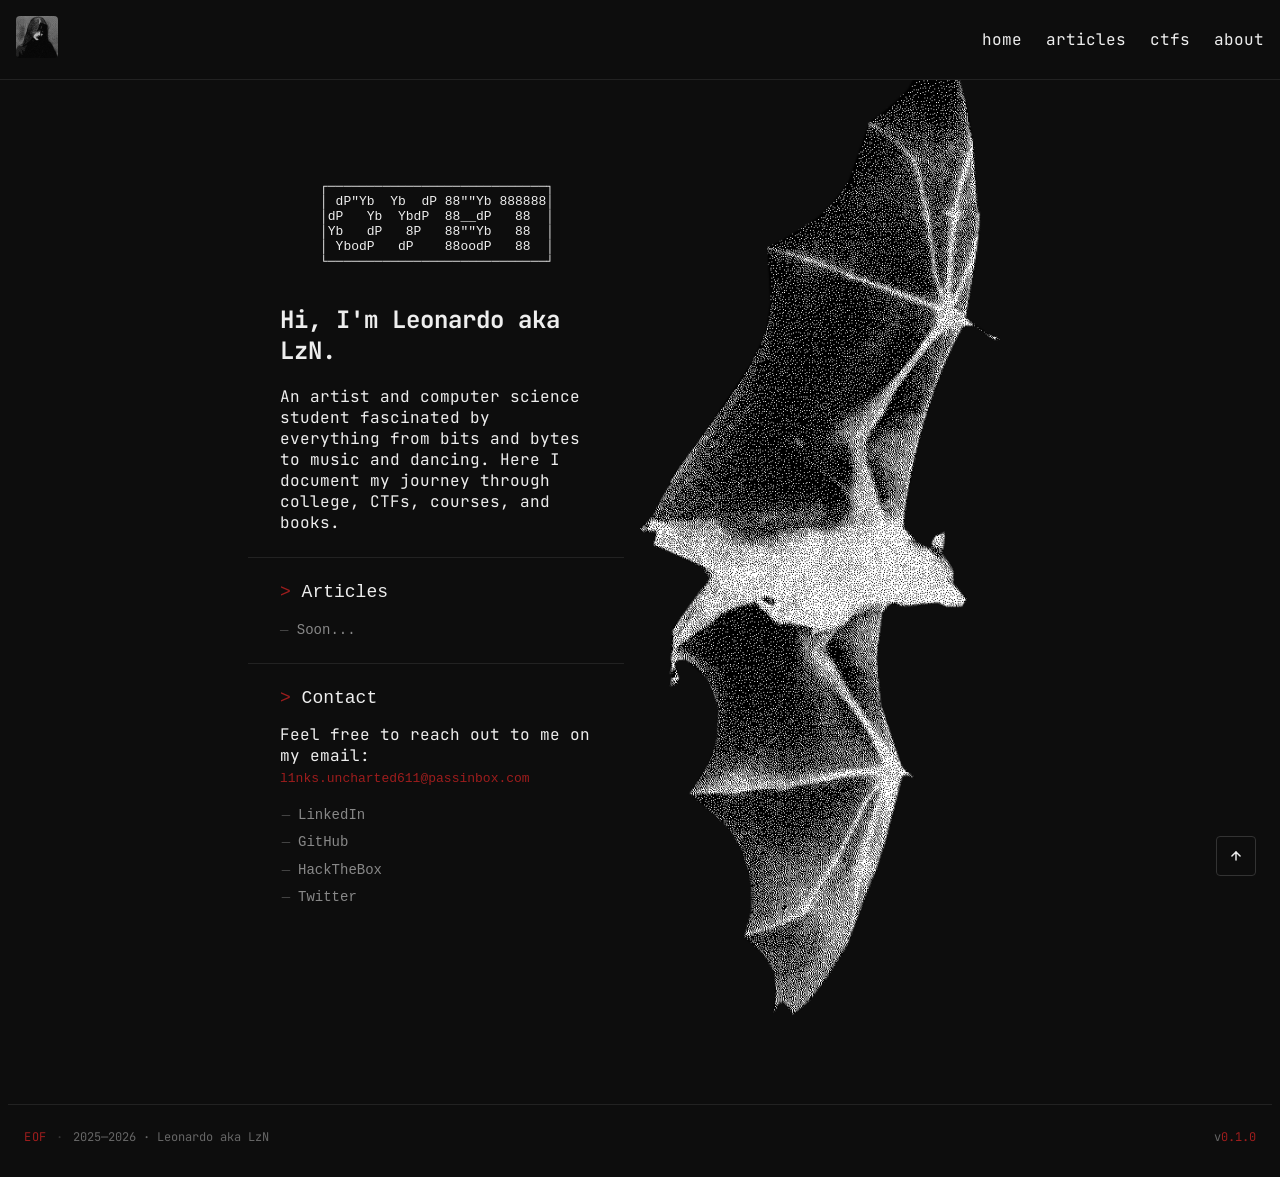
==== index.html @ 49e012ef "rename home to index" ====
<!DOCTYPE html>
<html lang="pt-BR">

<head>
    <meta charset="UTF-8">
    <meta name="viewport" content="width=device-width, initial-scale=1.0">

    <title>Cave</title>

    <meta property="og:title" content="home">
    <meta property="og:type" content="website">
    <meta property="og:url" content="https://int16t.github.io/">
    <meta property="og:image" content="assets/img/logo.jpg">
    <link rel="stylesheet" href="style.css">
    <link rel="preconnect" href="https://fonts.googleapis.com">
    <link rel="preconnect" href="https://fonts.gstatic.com" crossorigin>
    <link href="https://fonts.googleapis.com/css2?family=JetBrains+Mono:wght@400;500;700&display=swap" rel="stylesheet">
    <link rel="icon" type="image/jpeg" href="assets/img/bat.gif">
</head>

<body>
    <header class="header">
        <nav class="nb">
            <a class="nb-logo" href="#">
                <img src="assets/img/logo.jpg" alt="logo">
            </a>
            <ul class="nb-links">
                <li><a href="#">home</a></li>
                <li><a href="#">articles</a></li>
                <li><a href="#">ctfs</a></li>
                <li><a href="#">about</a></li>
            </ul>
        </nav>
    </header>

    <main>
        <section class="hero">
            <div class="hero-text">
                <pre>
                <code>
┌────────────────────────────┐
│ dP"Yb  Yb  dP 88""Yb 888888│
│dP   Yb  YbdP  88__dP   88  │
│Yb   dP   8P   88""Yb   88  │
│ YbodP   dP    88oodP   88  │
└────────────────────────────┘</code>
            </pre>
                <h1>Hi, I'm Leonardo aka LzN.</h1>
                <p>An artist and computer science student fascinated by everything
                    from bits and bytes to music and dancing.
                    Here I document my journey through college, CTFs, courses, and books.</p>
                <hr class="divider">
                <div>
                    <h2 tabindex="-1">Articles</h2>
                    <ul>
                        <li><a href="articles/etc.html">Soon...</a></li>
                    </ul>
                </div>
                <hr class="divider">
                <div>
                    <h2 tabindex="-1">Contact</h2>
                    <p>Feel free to reach out to me on my email:
                        <a href="mailto:l1nks.uncharted611@passinbox.com"
                            class="email">l1nks.uncharted611@passinbox.com</a>
                    </p>
                    <ul class="social-links">
                        <li><a href="https://www.linkedin.com/in/int16t/" target="_blank"
                                rel="noopener noreferrer">LinkedIn</a></li>
                        <li><a href="https://github.com/int16t" target="_blank" rel="noopener noreferrer">GitHub</a>
                        </li>
                        <li><a href="https://profile.hackthebox.com/profile/019dcfc9-ed3f-72fd-ae92-4042aeccd9fb"
                                target="_blank" rel="noopener noreferrer">HackTheBox</a></li>
                        <li><a href="https://x.com/qword_ptr" target="_blank" rel="noopener noreferrer">Twitter</a></li>
                    </ul>
                </div>
            </div>

            <div class="hero-photo">
                <img src="assets/img/canvas.png" alt="Leonardo">
            </div>
        </section>

    </main>


    <button id="backToTop" class="back-to-top" aria-label="Back to top">
        <svg width="14" height="14" viewBox="0 0 24 24" fill="none" stroke="currentColor" stroke-width="2.5"
            stroke-linecap="round" stroke-linejoin="round">
            <line x1="12" y1="19" x2="12" y2="5" />
            <polyline points="5 12 12 5 19 12" />
        </svg>
    </button>

    <script src="script.js" defer></script>
</body>

<footer class="footer">
    <div class="footer-left">
        <span class="eof">EOF</span>
        <span class="sep">·</span>
        <span>2025—2026 · Leonardo aka LzN</span>
    </div>
    <div class="footer-right">
        <span>v</span><span class="version">0.1.0</span>
    </div>
</footer>

</html>
---- style.css ----
.nb {
  display: flex;
  align-items: center;
  padding: 1rem 0;
  margin: 0 auto;
  border-bottom: 1px solid #222;
  font-family: 'JetBrains Mono', monospace;
  position: fixed;
  top: 0;
  left: 0;
  width: 100%;
  background-color: #0d0d0d;
  z-index: 100;
}

.nb-logo img {
  width: 42px;
  height: 42px;
  border-radius: 4px;
  margin-left: 1rem;
  transition: filter 0.2s ease;
}

.nb-logo img:hover {
  animation: shake 0.3s ease;
  filter: drop-shadow(0 0 5px #9e1d1d);}

@keyframes shake {
  0%   { transform: rotate(0deg); }
  25%  { transform: rotate(-8deg); }
  50%  { transform: rotate(8deg); }
  75%  { transform: rotate(-4deg); }
  100% { transform: rotate(0deg); }
}

.nb-links {
  margin-left: auto;
  display: flex;
  gap: 1.5rem;
  list-style: none;
  padding: 0;
  margin: 0 0 0 auto;
  margin-right: 1rem;
}

.nb-links a {
  position: relative;
  text-decoration: none;
  color: #eee;
}
.nb-links a::before { content: ''; }
.nb-links a::after  { content: ''; }

.nb-links a:hover {
  color: #9e1d1d;
  animation: flicker 0.2s ease;
}
.nb-links a:hover::after  {
    content: '/'; 
    color: #9e1d1d;
}

@keyframes flicker {
  0%   { opacity: 1; }
  25%  { opacity: 0; }
  50%  { opacity: 1; }
  75%  { opacity: 0; }
  100% { opacity: 1; }
}

html {
  scroll-behavior: smooth;
}

body {
  font-family: 'JetBrains Mono', monospace;
  background-color: #0d0d0d;
}


.hero {
  display: flex;
  align-items: center;
  gap: 3rem;
  padding: 2.5rem 0;
  max-width: 720px;
  margin: 0 auto;
  color:#eee;
}

.hero-text {
  flex: 1;
}

.hero-text pre{
    padding: 0rem 0rem 0rem 2.5rem;
    
}

.hero-text h1 {
  font-family: 'JetBrains Mono', monospace;
  /* font-size: 38px;
  letter-spacing: 0.02em; */
}

.hero-text h2 {
  font-family: 'JetBrains Mono', monospace;
  font-weight: 500;
}

.hero-text p {
  font-family: 'JetBrains Mono', monospace;
  font-weight: 400;
}

.hero-photo img {
  display: block;
  width: 360px;
}

@media (max-width: 600px) {
  .hero {
    flex-direction: column;
    text-align: center;
  }
}

/* divider */
.divider {
  border: none;
  border-top: 1px solid #222;
  width: calc(100% + 4rem); /* aumenta 2rem pra cada lado */
  margin: 1.5rem -2rem 0;
}

/* Links */

.hero-text h2 {
  font-size: 18px;
  font-weight: 500;
  margin: 1.5rem 0 1rem;
  color: #eee;
  font-family: monospace;
}

.hero-text h2::before {
  content: '> ';
  color: #9e1d1d;
}

.hero-text ul {
  list-style: none;
  padding: 0;
  margin: 0;
}

.hero-text ul li {
  margin: 0.4rem 0;
}

.hero-text ul li a {
  color: #888;
  text-decoration: none;
  font-family: monospace;
  font-size: 14px;
  transition: color 0.15s;
}

.hero-text ul li a::before {
  content: '— ';
  color: #444;
}

.hero-text ul li a:hover {
  color: #eee;
}

.hero-text ul li a:hover::before {
  color: #9e1d1d;
}

/* social links em linha horizontal */
.social-links li a {
  position: relative;
  display: inline-block;
}

.social-links li a::before {
  content: '·';
  color: #444;
  margin-right: 6px;
  display: inline-block;
  width: 12px;
  text-align: center;
  transition: color 0.15s;
}

.social-links li a:hover::before {
  color: #9e1d1d;
  animation: glitch-char 0.4s steps(4) infinite;
}

@keyframes glitch-char {
  0%   { content: '/'; }
  25%  { content: '-'; }
  50%  { content: '\\'; }
  75%  { content: '|'; }
  100% { content: '/'; }
}

/* novo: traço que cresce embaixo da palavra */
.social-links li a::after {
  content: '';
  position: absolute;
  left: 18px;          /* começa depois do spinner — ajusta se precisar */
  bottom: -2px;
  width: 0;
  height: 1px;
  background: #9e1d1d;
  transition: width 0.3s ease;
}

.social-links li a:hover::after {
  width: calc(100% - 18px);  /* desconta o espaço do spinner */
}

/* email */

.email,
.email:visited,
.email:hover {
  color: #9e1d1d;
  font-family: monospace;
  text-decoration: none;
}

.email:hover {
  text-decoration: underline;
}


/* back to top */

.back-to-top {
  position: fixed;        /* fica fixo na tela ao scrollar */
  bottom: 1.5rem;
  right: 1.5rem;
  display: inline-flex;
  align-items: center;
  justify-content: center;
  width: 40px;
  height: 40px;
  background: transparent;
  border: 1px solid #333;
  color: #eee;
  border-radius: 4px;
  cursor: pointer;
  text-decoration: none;
  z-index: 50;
  opacity: 1;
  transition: opacity 0.3s ease, background 0.2s ease, border-color 0.2s ease;
}

.back-to-top.hidden {
  opacity: 0;
  pointer-events: none;
}

.back-to-top svg {
  transition: transform 0.2s ease;
}

.back-to-top:hover {
  background: #9e1d1d;
  border-color: #9e1d1d;
}

.back-to-top:hover svg {
  transform: translateY(-3px);
}

/* footer */
.footer {
  border-top: 1px solid #222;
  padding: 1.5rem 1rem;
  margin-top: 3rem;
  display: flex;
  justify-content: space-between;
  align-items: center;
  flex-wrap: wrap;
  gap: 1rem;
  font-size: 12px;
  color: #666;
}

.footer-left {
  display: flex;
  align-items: center;
  gap: 0.6rem;
}

.footer-left .eof {
  color: #9e1d1d;
  letter-spacing: 0.05em;
}

.footer-left .sep {
  color: #333;
}

.footer-right .version {
  color: #9e1d1d;
}
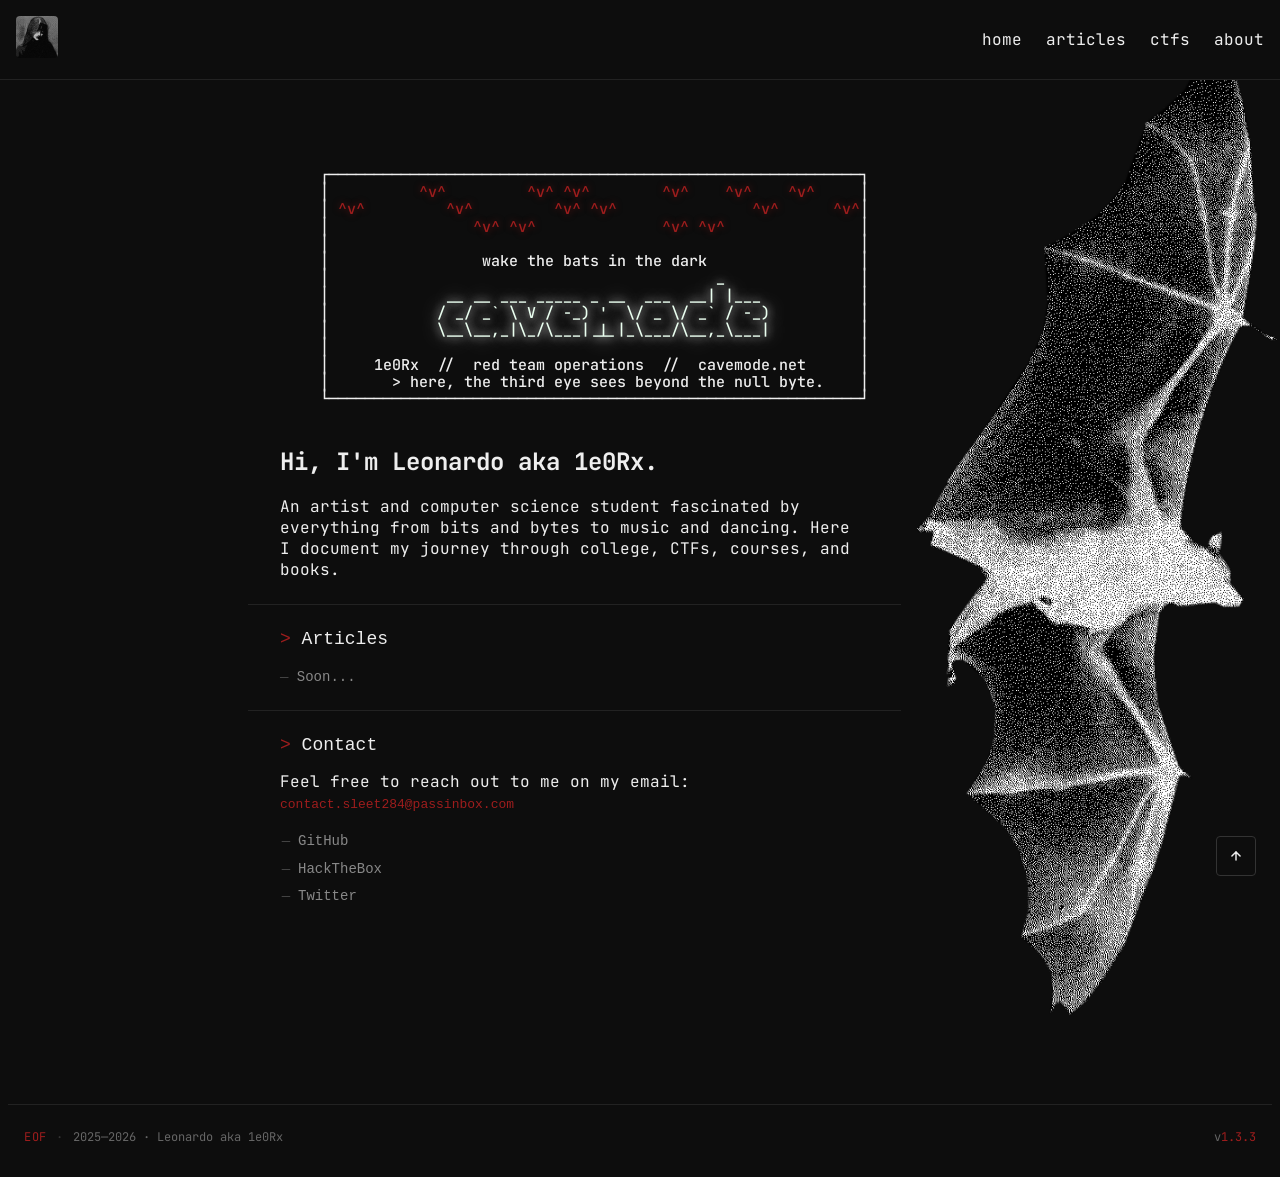
==== commit dc6329f7: "feat: updating links and main intro" ====
--- a/index.html
+++ b/index.html
@@ -36,16 +36,23 @@
     <main>
         <section class="hero">
             <div class="hero-text">
-                <pre>
-                <code>
-┌────────────────────────────┐
-│ dP"Yb  Yb  dP 88""Yb 888888│
-│dP   Yb  YbdP  88__dP   88  │
-│Yb   dP   8P   88""Yb   88  │
-│ YbodP   dP    88oodP   88  │
-└────────────────────────────┘</code>
-            </pre>
-                <h1>Hi, I'm Leonardo aka LzN.</h1>
+                <pre class="cave-art">
+┌───────────────────────────────────────────────────────────┐
+│          <span class="bat">^v^</span>         <span class="bat">^v^</span> <span class="bat">^v^</span>        <span class="bat">^v^</span>    <span class="bat">^v^</span>    <span class="bat">^v^</span>     │
+│ <span class="bat">^v^</span>         <span class="bat">^v^</span>         <span class="bat">^v^</span> <span class="bat">^v^</span>               <span class="bat">^v^</span>      <span class="bat">^v^</span>│
+│                <span class="bat">^v^</span> <span class="bat">^v^</span>              <span class="bat">^v^</span> <span class="bat">^v^</span>               │
+│                                                           │
+│                 wake the bats in the dark                 │
+│                                          <span class="word"> _ </span>              │
+│            <span class="word"> __ __ ___ _____ _ __  ___  __| |___ </span>          │
+│            <span class="word">/ _/ _` \ V / -_) '  \/ _ \/ _` / -_)</span>          │
+│            <span class="word">\__\__,_|\_/\___|_|_|_\___/\__,_\___|</span>          │
+│                                                           │
+│     1e0Rx  //  red team operations  //  cavemode.net      │
+│       &gt; here, the third eye sees beyond the null byte.    │
+└───────────────────────────────────────────────────────────┘
+                </pre>
+                <h1>Hi, I'm Leonardo aka 1e0Rx.</h1>
                 <p>An artist and computer science student fascinated by everything
                     from bits and bytes to music and dancing.
                     Here I document my journey through college, CTFs, courses, and books.</p>
@@ -60,17 +67,14 @@
                 <div>
                     <h2 tabindex="-1">Contact</h2>
                     <p>Feel free to reach out to me on my email:
-                        <a href="mailto:l1nks.uncharted611@passinbox.com"
-                            class="email">l1nks.uncharted611@passinbox.com</a>
+                        <a href="mailto:contact.sleet284@passinbox.com" class="email">contact.sleet284@passinbox.com</a>
                     </p>
                     <ul class="social-links">
-                        <li><a href="https://www.linkedin.com/in/int16t/" target="_blank"
-                                rel="noopener noreferrer">LinkedIn</a></li>
-                        <li><a href="https://github.com/int16t" target="_blank" rel="noopener noreferrer">GitHub</a>
+                        <li><a href="https://github.com/leorxmos" target="_blank" rel="noopener noreferrer">GitHub</a>
                         </li>
                         <li><a href="https://profile.hackthebox.com/profile/019dcfc9-ed3f-72fd-ae92-4042aeccd9fb"
                                 target="_blank" rel="noopener noreferrer">HackTheBox</a></li>
-                        <li><a href="https://x.com/qword_ptr" target="_blank" rel="noopener noreferrer">Twitter</a></li>
+                        <li><a href="https://x.com/0x1e0_" target="_blank" rel="noopener noreferrer">Twitter</a></li>
                     </ul>
                 </div>
             </div>
@@ -98,10 +102,10 @@
     <div class="footer-left">
         <span class="eof">EOF</span>
         <span class="sep">·</span>
-        <span>2025—2026 · Leonardo aka LzN</span>
+        <span>2025—2026 · Leonardo aka 1e0Rx</span>
     </div>
     <div class="footer-right">
-        <span>v</span><span class="version">0.1.0</span>
+        <span>v</span><span class="version">1.3.3</span>
     </div>
 </footer>
 
--- a/style.css
+++ b/style.css
@@ -23,14 +23,29 @@
 
 .nb-logo img:hover {
   animation: shake 0.3s ease;
-  filter: drop-shadow(0 0 5px #9e1d1d);}
+  filter: drop-shadow(0 0 5px #9e1d1d);
+}
 
 @keyframes shake {
-  0%   { transform: rotate(0deg); }
-  25%  { transform: rotate(-8deg); }
-  50%  { transform: rotate(8deg); }
-  75%  { transform: rotate(-4deg); }
-  100% { transform: rotate(0deg); }
+  0% {
+    transform: rotate(0deg);
+  }
+
+  25% {
+    transform: rotate(-8deg);
+  }
+
+  50% {
+    transform: rotate(8deg);
+  }
+
+  75% {
+    transform: rotate(-4deg);
+  }
+
+  100% {
+    transform: rotate(0deg);
+  }
 }
 
 .nb-links {
@@ -43,29 +58,69 @@
   margin-right: 1rem;
 }
 
+pre.cave-art {
+  font-family: 'JetBrains Mono', monospace;
+  font-weight: 500;
+  color: #eee;
+  white-space: pre;
+  line-height: 1.15;
+  font-size: 15px;
+}
+
+pre.cave-art .word {
+  color: #eafff0;
+  text-shadow: 0 0 9px #eee, 0 0 20px #eee;
+}
+
+pre.cave-art .bat {
+  color: #9e1d1d;
+  text-shadow: 0 0 7px rgba(158, 29, 29, .55);
+}
+
 .nb-links a {
   position: relative;
   text-decoration: none;
   color: #eee;
 }
-.nb-links a::before { content: ''; }
-.nb-links a::after  { content: ''; }
+
+.nb-links a::before {
+  content: '';
+}
+
+.nb-links a::after {
+  content: '';
+}
 
 .nb-links a:hover {
   color: #9e1d1d;
   animation: flicker 0.2s ease;
 }
-.nb-links a:hover::after  {
-    content: '/'; 
-    color: #9e1d1d;
+
+.nb-links a:hover::after {
+  content: '/';
+  color: #9e1d1d;
 }
 
 @keyframes flicker {
-  0%   { opacity: 1; }
-  25%  { opacity: 0; }
-  50%  { opacity: 1; }
-  75%  { opacity: 0; }
-  100% { opacity: 1; }
+  0% {
+    opacity: 1;
+  }
+
+  25% {
+    opacity: 0;
+  }
+
+  50% {
+    opacity: 1;
+  }
+
+  75% {
+    opacity: 0;
+  }
+
+  100% {
+    opacity: 1;
+  }
 }
 
 html {
@@ -85,16 +140,16 @@
   padding: 2.5rem 0;
   max-width: 720px;
   margin: 0 auto;
-  color:#eee;
+  color: #eee;
 }
 
 .hero-text {
   flex: 1;
 }
 
-.hero-text pre{
-    padding: 0rem 0rem 0rem 2.5rem;
-    
+.hero-text pre {
+  padding: 0rem 0rem 0rem 2.5rem;
+
 }
 
 .hero-text h1 {
@@ -129,7 +184,8 @@
 .divider {
   border: none;
   border-top: 1px solid #222;
-  width: calc(100% + 4rem); /* aumenta 2rem pra cada lado */
+  width: calc(100% + 4rem);
+  /* aumenta 2rem pra cada lado */
   margin: 1.5rem -2rem 0;
 }
 
@@ -201,18 +257,33 @@
 }
 
 @keyframes glitch-char {
-  0%   { content: '/'; }
-  25%  { content: '-'; }
-  50%  { content: '\\'; }
-  75%  { content: '|'; }
-  100% { content: '/'; }
+  0% {
+    content: '/';
+  }
+
+  25% {
+    content: '-';
+  }
+
+  50% {
+    content: '\\';
+  }
+
+  75% {
+    content: '|';
+  }
+
+  100% {
+    content: '/';
+  }
 }
 
 /* novo: traço que cresce embaixo da palavra */
 .social-links li a::after {
   content: '';
   position: absolute;
-  left: 18px;          /* começa depois do spinner — ajusta se precisar */
+  left: 18px;
+  /* começa depois do spinner — ajusta se precisar */
   bottom: -2px;
   width: 0;
   height: 1px;
@@ -221,7 +292,8 @@
 }
 
 .social-links li a:hover::after {
-  width: calc(100% - 18px);  /* desconta o espaço do spinner */
+  width: calc(100% - 18px);
+  /* desconta o espaço do spinner */
 }
 
 /* email */
@@ -242,7 +314,8 @@
 /* back to top */
 
 .back-to-top {
-  position: fixed;        /* fica fixo na tela ao scrollar */
+  position: fixed;
+  /* fica fixo na tela ao scrollar */
   bottom: 1.5rem;
   right: 1.5rem;
   display: inline-flex;
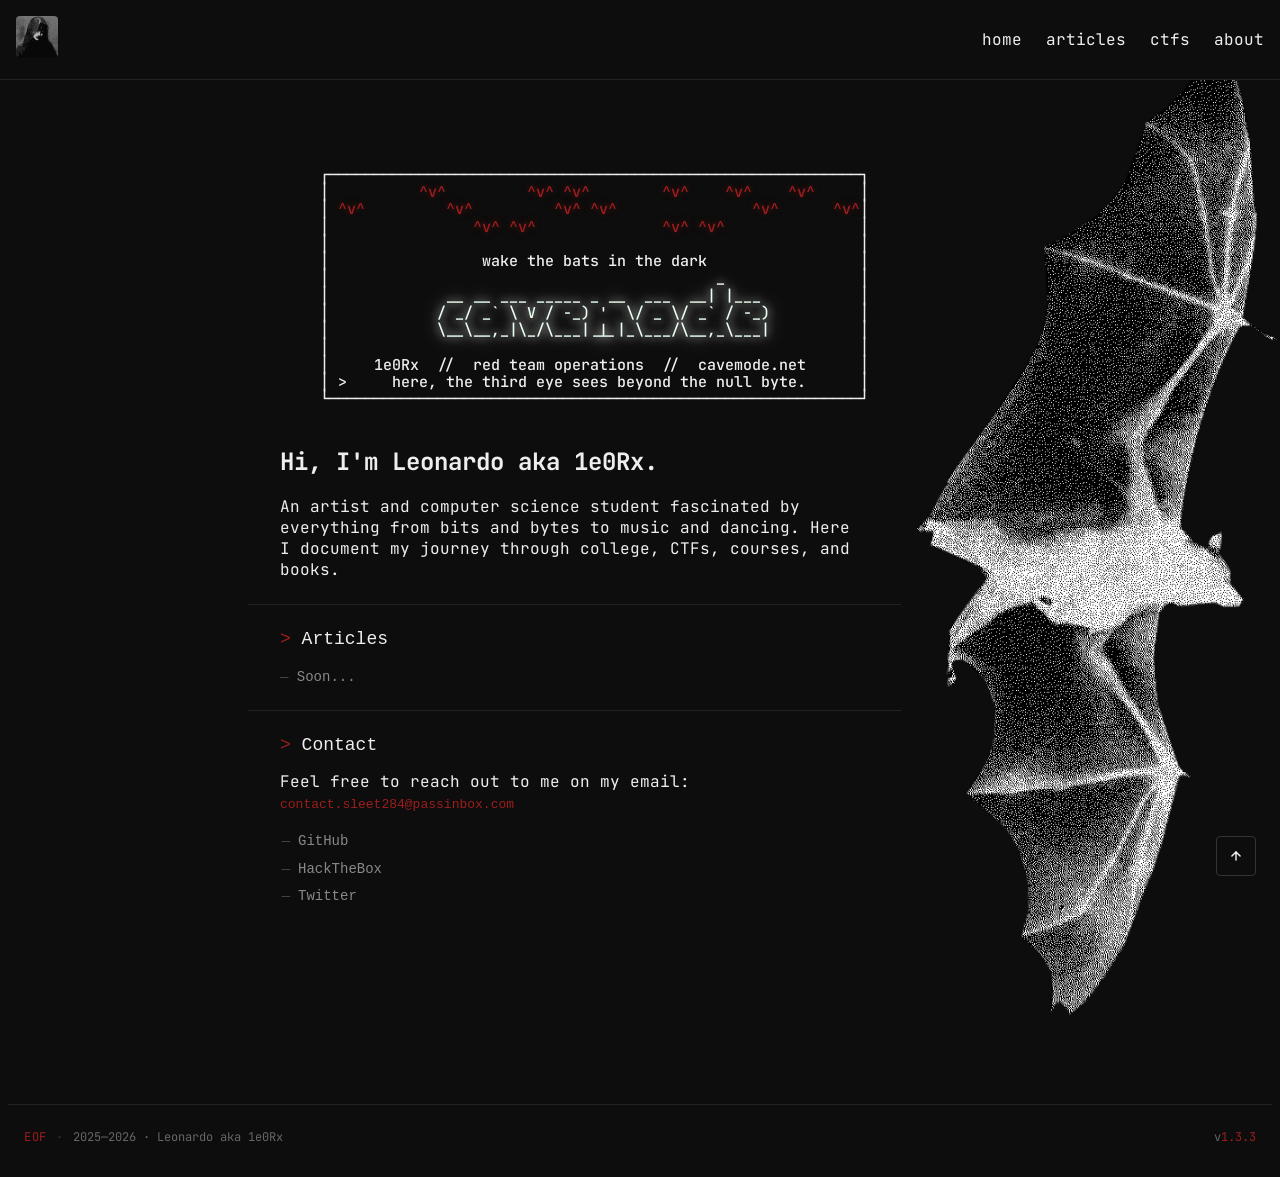
==== commit c83590b6: "feat: fixing phrase position" ====
--- a/index.html
+++ b/index.html
@@ -49,7 +49,7 @@
 │            <span class="word">\__\__,_|\_/\___|_|_|_\___/\__,_\___|</span>          │
 │                                                           │
 │     1e0Rx  //  red team operations  //  cavemode.net      │
-│       &gt; here, the third eye sees beyond the null byte.    │
+│ &gt;     here, the third eye sees beyond the null byte.      │
 └───────────────────────────────────────────────────────────┘
                 </pre>
                 <h1>Hi, I'm Leonardo aka 1e0Rx.</h1>
